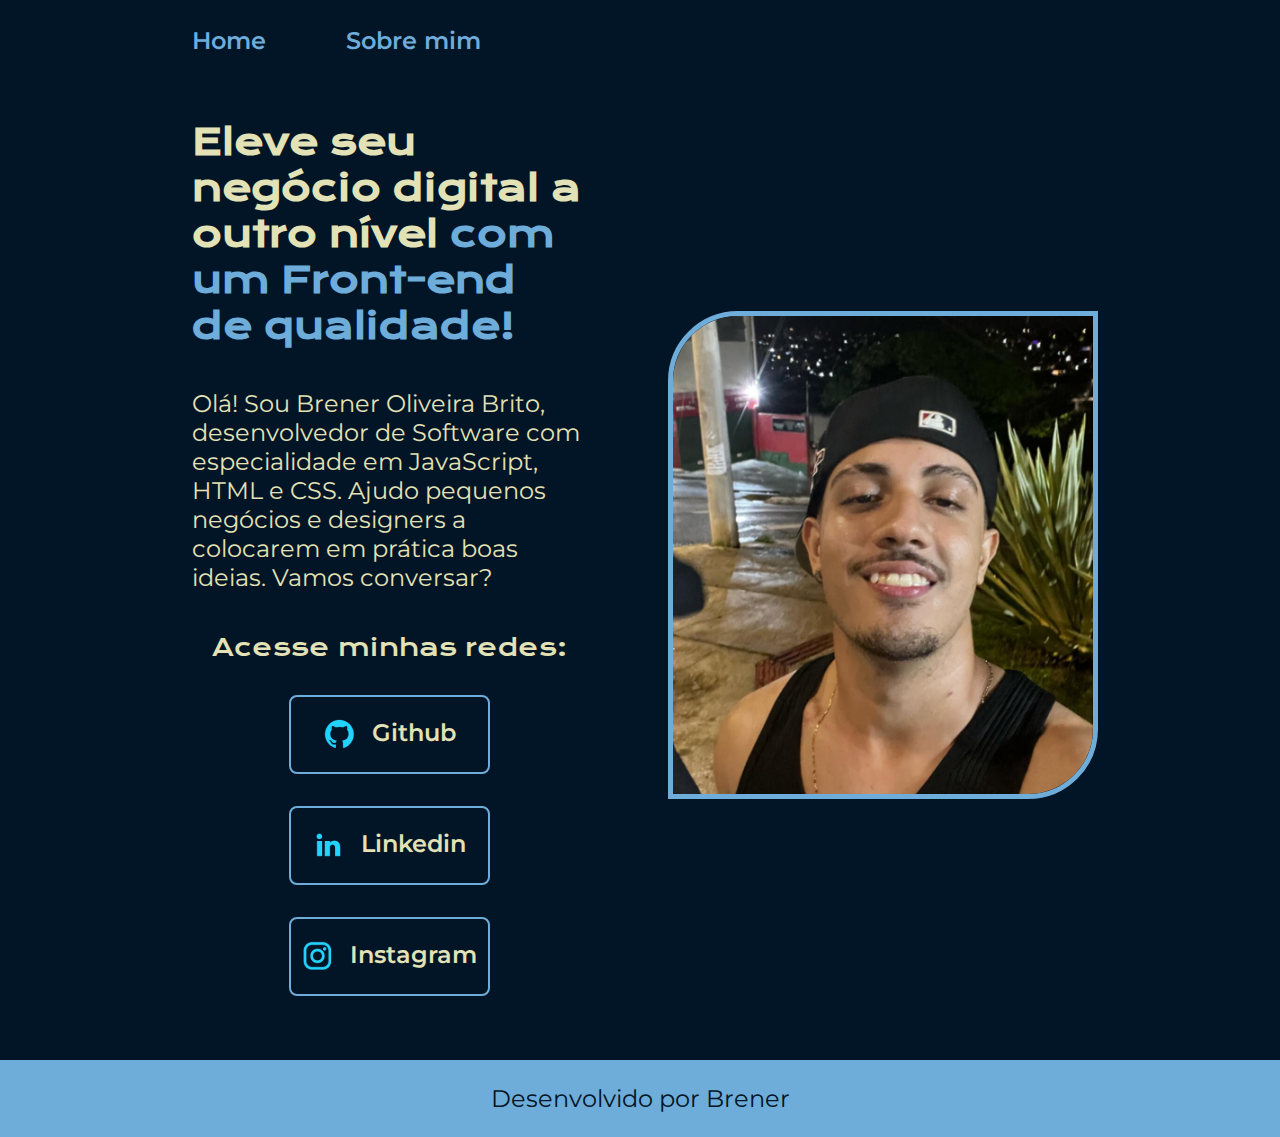
==== index.html @ c4f5e2e3 "Ajustando resolução para mobile" ====
<!DOCTYPE html>
<html lang="pt-br">
    <head>
        <meta charset="UTF-8">
        <meta http-equiv="X-UA-Compatible" content="IE=edge">
        <meta name="viewport" content="width=device-width, initial-scale=1.0">
        <title>Portfolio</title>
        <link rel="stylesheet" href="./styles/style.css">
    </head>
    <body>
        <header class="cabecalho">
            <nav class="cabecalho__menu">
                <a class="cabecalho__menu__link" href="index.html">Home</a>
                <a class="cabecalho__menu__link" href="about.html">Sobre mim</a>
            </nav>
        </header>
        <main class="apresentacao">
            <section class="apresentacao__conteudo">
                <h1 class="apresentacao__conteudo__titulo">Eleve seu negócio digital a outro nível <strong class="titulo-destaque">com um Front-end de qualidade!</strong></h1>
                <p class="apresentacao__conteudo__texto">Olá! Sou Brener Oliveira Brito, desenvolvedor de Software com especialidade em JavaScript, HTML e CSS. Ajudo pequenos negócios e designers a colocarem em prática boas ideias. Vamos conversar?</p>
                <div class="apresentacao__links">
                    <h2 class="apresentacao__links__subtitulo">Acesse minhas redes:</h2>
                    <a class="apresentacao__links__navegacao" href="https://github.com/bren1809">
                        <img src="./assets/github.png" alt="">
                        Github
                    </a>
                    <a class="apresentacao__links__navegacao" href="https://www.linkedin.com/in/brener2391/">
                        <img src="./assets/linkedin.png" alt="">
                        Linkedin
                    </a>
                    <a class="apresentacao__links__navegacao" href="https://instagram.com/_brenwtz">
                        <img src="./assets/instagram.png" alt="">
                        Instagram
                    </a>
                </div>
            </section>
            <div class="apresentacao__imagem">
                <img class="apresentacao__imagem__brener" src="./assets/brener.png" alt="Foto minha (Brener)">
            </div>
            </div>
        </main>
        <footer class="rodape">
            <p>Desenvolvido por Brener</p>
        </footer>
    </body>
</html>
---- styles/style.css ----
@import url('https://fonts.googleapis.com/css2?family=Krona+One&display=swap');
@import url('https://fonts.googleapis.com/css2?family=Montserrat&display=swap');
@import url('https://fonts.googleapis.com/css2?family=Montserrat:wght@471&display=swap');

:root {
    --cor-primaria: #021526;
    --cor-secundaria: #E2E2B6;
    --cor-terciaria: #6EACDA;
    --cor-hover: #03346E;

    --fonte-primaria: "Krona One", sans-serif;
    --fonte-secundaria: "Montserrat", sans-serif;
}

* {
    margin: 0;
    padding: 0;
}

body {
    box-sizing: border-box;
    background-color: var(--cor-primaria);
    color: var(--cor-secundaria);
}

.cabecalho {
    padding: 2% 0 0 15%;
}

.cabecalho__menu {
    display: flex;
    gap: 80px;
}

.cabecalho__menu__link {
    font-family: var(--fonte-secundaria);
    font-size: 1.5rem;
    font-weight: 600;
    color: var(--cor-terciaria);
    text-decoration: none;
}

.apresentacao {
    padding: 5% 15%;
    display: flex;
    align-items: center;
    justify-content: space-between;
    gap: 82px;
}

.apresentacao__conteudo {
    width: 50%;
    display: flex;
    flex-direction: column;
    gap: 40px;
}

.apresentacao__conteudo__titulo {
    font-size: 2.25rem;
    font-family: var(--fonte-primaria);
}

.titulo-destaque {
    color: var(--cor-terciaria);
}

.apresentacao__conteudo__texto {
    font-size: 1.5rem;
    font-family: var(--fonte-secundaria);
}

.apresentacao__links {
    display: flex;
    flex-direction: column;
    justify-content: space-between;
    align-items: center;
    gap: 32px;
}

.apresentacao__links__subtitulo {
    font-family: var(--fonte-primaria);
    font-weight: 400;
    font-size: 1.5rem;
}

.apresentacao__links__navegacao {
    display: flex;
    justify-content: center;
    gap: 16px;
    border: 2px solid var(--cor-terciaria);
    width: 50%;
    text-align: center;
    border-radius: 8px;
    font-size: 1.5rem;
    font-weight: 600;
    padding: 21.5px 0;
    text-decoration: none;
    color: var(--cor-secundaria);
    font-family: var(--fonte-secundaria);
}

.apresentacao__links__link:hover {
    background-color: var(--cor-hover);
}

.apresentacao__imagem__brener {
    border-radius: 70px 0px 70px 0px;
    border: 5px solid var(--cor-terciaria);
    width: 100%;
}

.rodape {
    padding: 24px;
    color: var(--cor-primaria);
    background-color: var(--cor-terciaria);
    text-align: center;
    font-family: var(--fonte-secundaria);
    font-size: 1.5rem;
    font-weight: 400;
}

@media (max-width: 1200px) {

    .cabecalho {
        padding: 10%;
    }

    .cabecalho__menu {
        justify-content: center;
    }

    .apresentacao {
        flex-direction: column-reverse;
        padding: 5%;
    }

    .apresentacao__conteudo {
        width: auto;
    }

    .apresentacao__links__navegacao {
        width: 80% ;
    }
   
}

@media (max-width: 650px) {
    
}
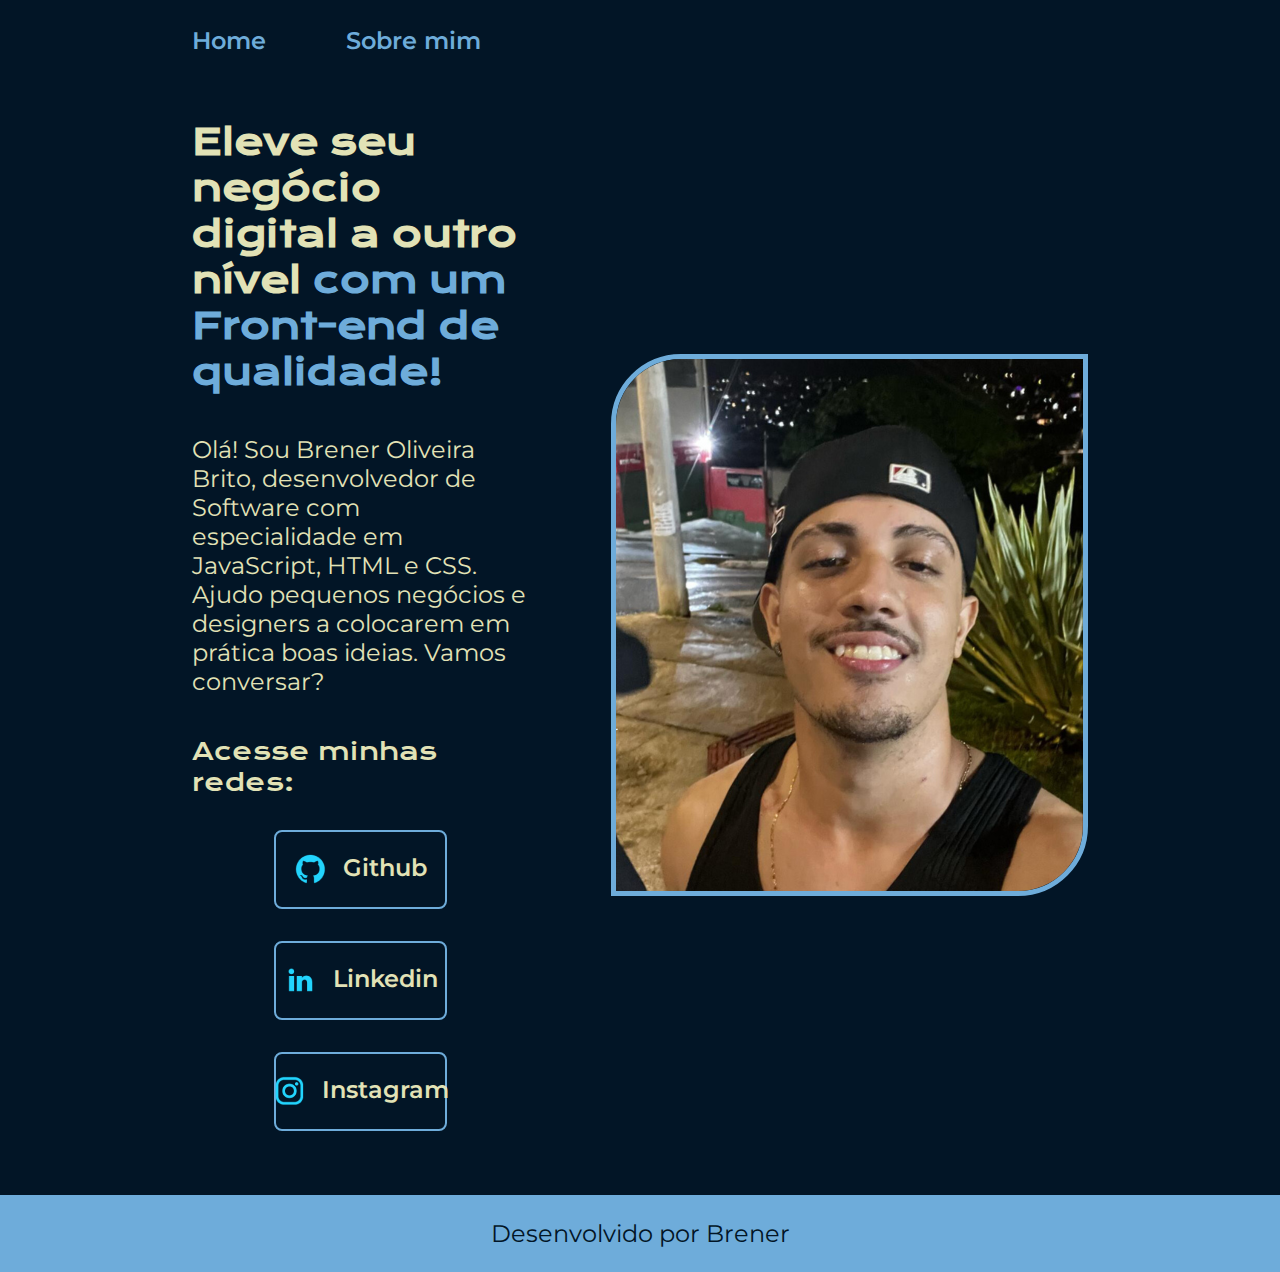
==== commit 2469d7de: "Ajustando erros" ====
--- a/index.html
+++ b/index.html
@@ -34,9 +34,7 @@
                     </a>
                 </div>
             </section>
-            <div class="apresentacao__imagem">
                 <img class="apresentacao__imagem__brener" src="./assets/brener.png" alt="Foto minha (Brener)">
-            </div>
             </div>
         </main>
         <footer class="rodape">
--- a/styles/style.css
+++ b/styles/style.css
@@ -106,7 +106,7 @@
 .apresentacao__imagem__brener {
     border-radius: 70px 0px 70px 0px;
     border: 5px solid var(--cor-terciaria);
-    width: 100%;
+    width: auto;
 }
 
 .rodape {
@@ -141,9 +141,10 @@
     .apresentacao__links__navegacao {
         width: 80% ;
     }
-   
 }
 
-@media (max-width: 650px) {
-    
+@media (max-width: 500px) {
+    .apresentacao__imagem__brener {
+        width: 100%;
+    }
 }